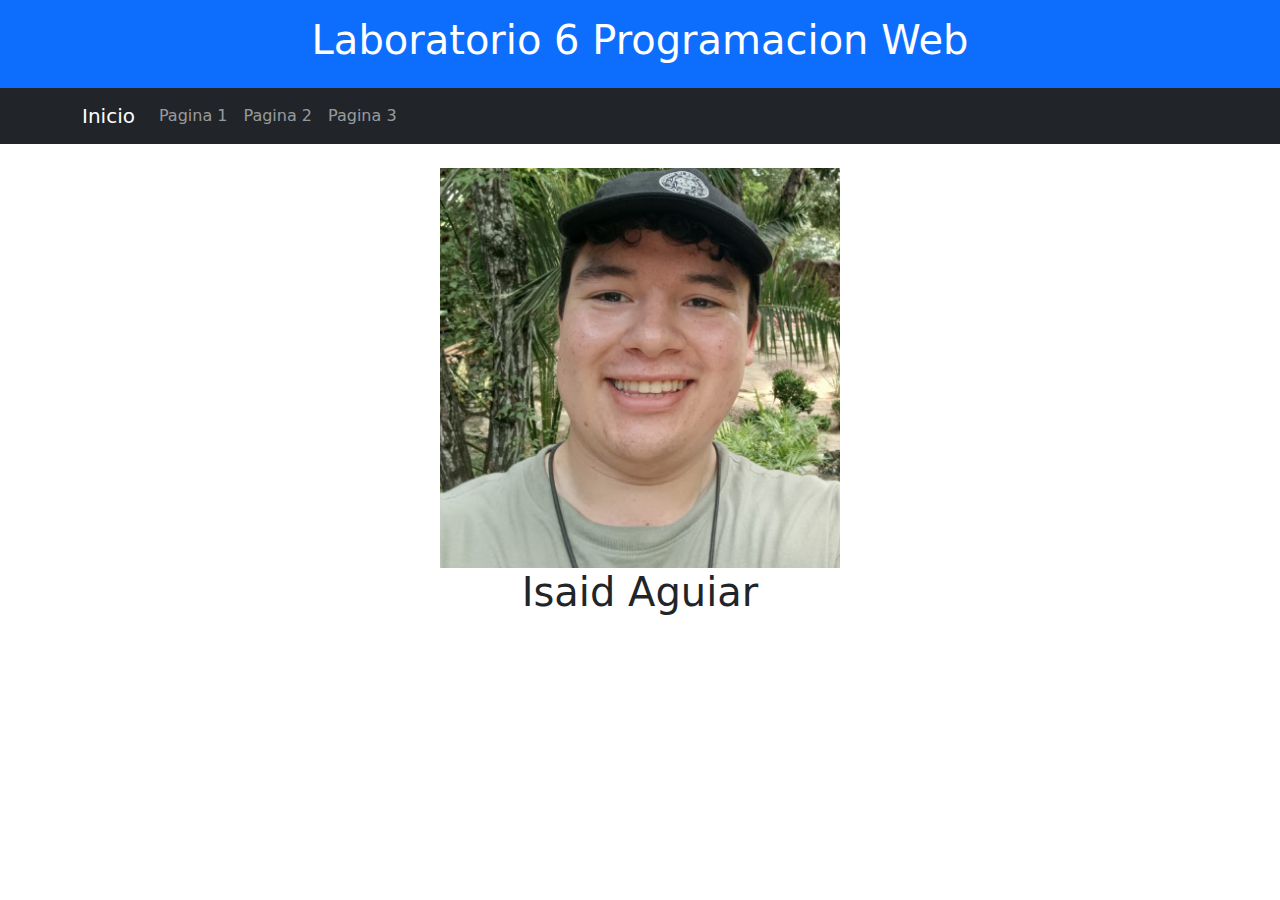
==== index.html @ ee1514df "Se añadieron los archivos de la actividad 2 del Laboratorio 6" ====
<!DOCTYPE html>
<html lang="en">

<head>
    <meta charset="UTF-8">
    <meta name="viewport" content="width=device-width, initial-scale=1.0">
    <title>Document</title>
    <!-- Importamos el CSS de Bootstrap v5.3.3 -->
    <link rel="stylesheet" href="https://cdnjs.cloudflare.com/ajax/libs/bootstrap/5.3.3/css/bootstrap.min.css"
        integrity="sha512-jnSuA4Ss2PkkikSOLtYs8BlYIeeIK1h99ty4YfvRPAlzr377vr3CXDb7sb7eEEBYjDtcYj+AjBH3FLv5uSJuXg=="
        crossorigin="anonymous" referrerpolicy="no-referrer" />
    <!-- Importmos nuestro CSS -->
    <link rel="stylesheet" href="css/estilos.css">
</head>

<body>
    <!-- Header -->
    <header class="bg-primary text-white text-center py-3">
        <h1>Laboratorio 6 Programacion Web</h1>
    </header>

    <!-- Navbar -->
    <nav class="navbar navbar-expand-lg navbar-dark bg-dark">
        <div class="container">
            <a class="navbar-brand" href="inicio.html">Inicio</a>
            <button class="navbar-toggler" type="button" data-bs-toggle="collapse" data-bs-target="#navbarNav">
                <span class="navbar-toggler-icon"></span>
            </button>
            <div class="collapse navbar-collapse" id="navbarNav">
                <ul class="navbar-nav">
                    <li class="nav-item">
                        <a class="nav-link" href="perfil.html">Pagina 1</a>
                    </li>
                    <li class="nav-item">
                        <a class="nav-link" href="favoritos.html">Pagina 2</a>
                    </li>
                    <li class="nav-item">
                        <a class="nav-link" href="favoritos.html">Pagina 3</a>
                    </li>
                </ul>
            </div>
        </div>
    </nav>

    <!-- Main Content -->
    <div class="container mt-4 centro">
        <img class="img" src="imagenes/foto personal.jpg" alt="foto de Isaid Aguiar">
        <h1>Isaid Aguiar</h1>
    </div>


    <!-- Importamos JQuery v3.7.1 -->
    <script src="https://cdnjs.cloudflare.com/ajax/libs/jquery/3.7.1/jquery.min.js"
        integrity="sha512-v2CJ7UaYy4JwqLDIrZUI/4hqeoQieOmAZNXBeQyjo21dadnwR+8ZaIJVT8EE2iyI61OV8e6M8PP2/4hpQINQ/g=="
        crossorigin="anonymous" referrerpolicy="no-referrer"></script>
    <!-- Importamos el JS de Bootstrap v5.3.3 -->
    <script src="https://cdnjs.cloudflare.com/ajax/libs/bootstrap/5.3.3/js/bootstrap.bundle.min.js"
        integrity="sha512-7Pi/otdlbbCR+LnW+F7PwFcSDJOuUJB3OxtEHbg4vSMvzvJjde4Po1v4BR9Gdc9aXNUNFVUY+SK51wWT8WF0Gg=="
        crossorigin="anonymous" referrerpolicy="no-referrer"></script>
</body>

</html>
---- css/estilos.css ----
.centro{
    text-align: center;
}

.img{
    width: 400px;
}
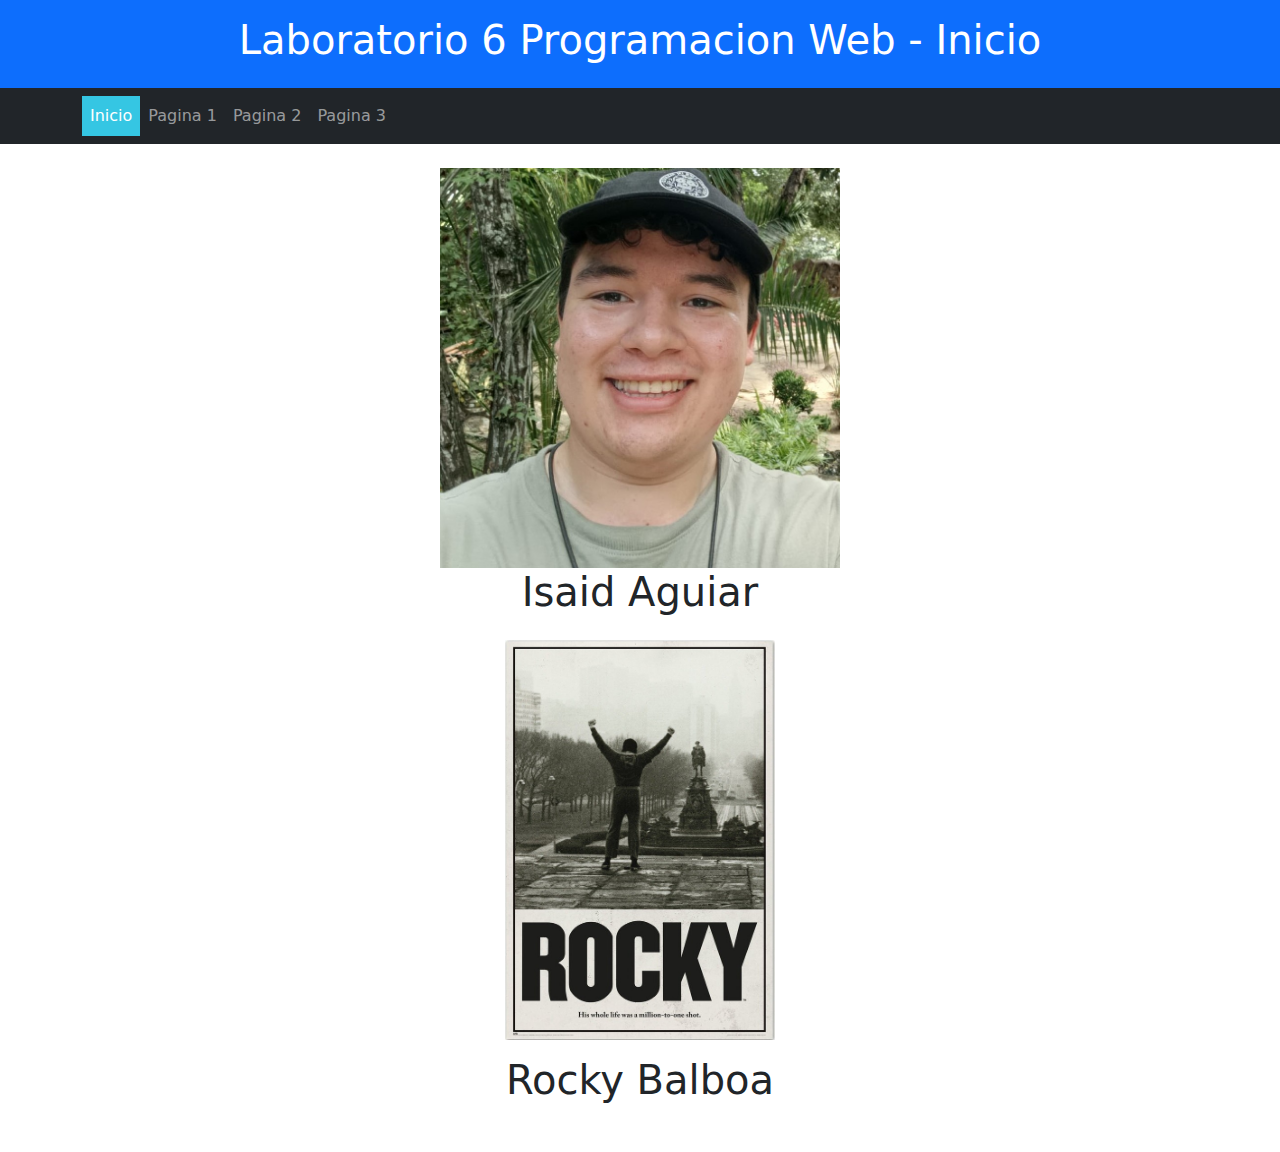
==== commit 25a9604e: "Añadiendo archivos de la actividad 4, por Uziel Flores" ====
--- a/index.html
+++ b/index.html
@@ -4,7 +4,7 @@
 <head>
     <meta charset="UTF-8">
     <meta name="viewport" content="width=device-width, initial-scale=1.0">
-    <title>Document</title>
+    <title>Pagina hecha con GIT - Inicio</title>
     <!-- Importamos el CSS de Bootstrap v5.3.3 -->
     <link rel="stylesheet" href="https://cdnjs.cloudflare.com/ajax/libs/bootstrap/5.3.3/css/bootstrap.min.css"
         integrity="sha512-jnSuA4Ss2PkkikSOLtYs8BlYIeeIK1h99ty4YfvRPAlzr377vr3CXDb7sb7eEEBYjDtcYj+AjBH3FLv5uSJuXg=="
@@ -16,26 +16,28 @@
 <body>
     <!-- Header -->
     <header class="bg-primary text-white text-center py-3">
-        <h1>Laboratorio 6 Programacion Web</h1>
+        <h1>Laboratorio 6 Programacion Web - Inicio</h1>
     </header>
 
-    <!-- Navbar -->
-    <nav class="navbar navbar-expand-lg navbar-dark bg-dark">
+     <!-- Navbar -->
+     <nav class="navbar navbar-expand-lg navbar-dark bg-dark">
         <div class="container">
-            <a class="navbar-brand" href="inicio.html">Inicio</a>
             <button class="navbar-toggler" type="button" data-bs-toggle="collapse" data-bs-target="#navbarNav">
                 <span class="navbar-toggler-icon"></span>
             </button>
             <div class="collapse navbar-collapse" id="navbarNav">
                 <ul class="navbar-nav">
                     <li class="nav-item">
-                        <a class="nav-link" href="perfil.html">Pagina 1</a>
+                        <a class="nav-link" href="index.html">Inicio</a>
                     </li>
                     <li class="nav-item">
-                        <a class="nav-link" href="favoritos.html">Pagina 2</a>
+                        <a class="nav-link" href="pagina1.html">Pagina 1</a>
                     </li>
                     <li class="nav-item">
-                        <a class="nav-link" href="favoritos.html">Pagina 3</a>
+                        <a class="nav-link" href="pagina2.html">Pagina 2</a>
+                    </li>
+                    <li class="nav-item">
+                        <a class="nav-link" href="pagina3.html">Pagina 3</a>
                     </li>
                 </ul>
             </div>
@@ -46,6 +48,8 @@
     <div class="container mt-4 centro">
         <img class="img" src="imagenes/foto personal.jpg" alt="foto de Isaid Aguiar">
         <h1>Isaid Aguiar</h1>
+        <img src="imagenes/poster Rocky por Uziel.jpg" alt="Rocky" style="height: 400px;" class="my-3">
+        <h1 class="mb-5">Rocky Balboa</h1>
     </div>
 
 
@@ -57,6 +61,8 @@
     <script src="https://cdnjs.cloudflare.com/ajax/libs/bootstrap/5.3.3/js/bootstrap.bundle.min.js"
         integrity="sha512-7Pi/otdlbbCR+LnW+F7PwFcSDJOuUJB3OxtEHbg4vSMvzvJjde4Po1v4BR9Gdc9aXNUNFVUY+SK51wWT8WF0Gg=="
         crossorigin="anonymous" referrerpolicy="no-referrer"></script>
+    <!-- Importmos nuestro JS -->
+    <script src="js/funcionalidad.js"></script>
 </body>
 
 </html>--- a/css/estilos.css
+++ b/css/estilos.css
@@ -4,4 +4,9 @@
 
 .img{
     width: 400px;
+}
+
+.nav-link.active {
+    color: #ffffff;
+    background-color: #35c6e3;
 }